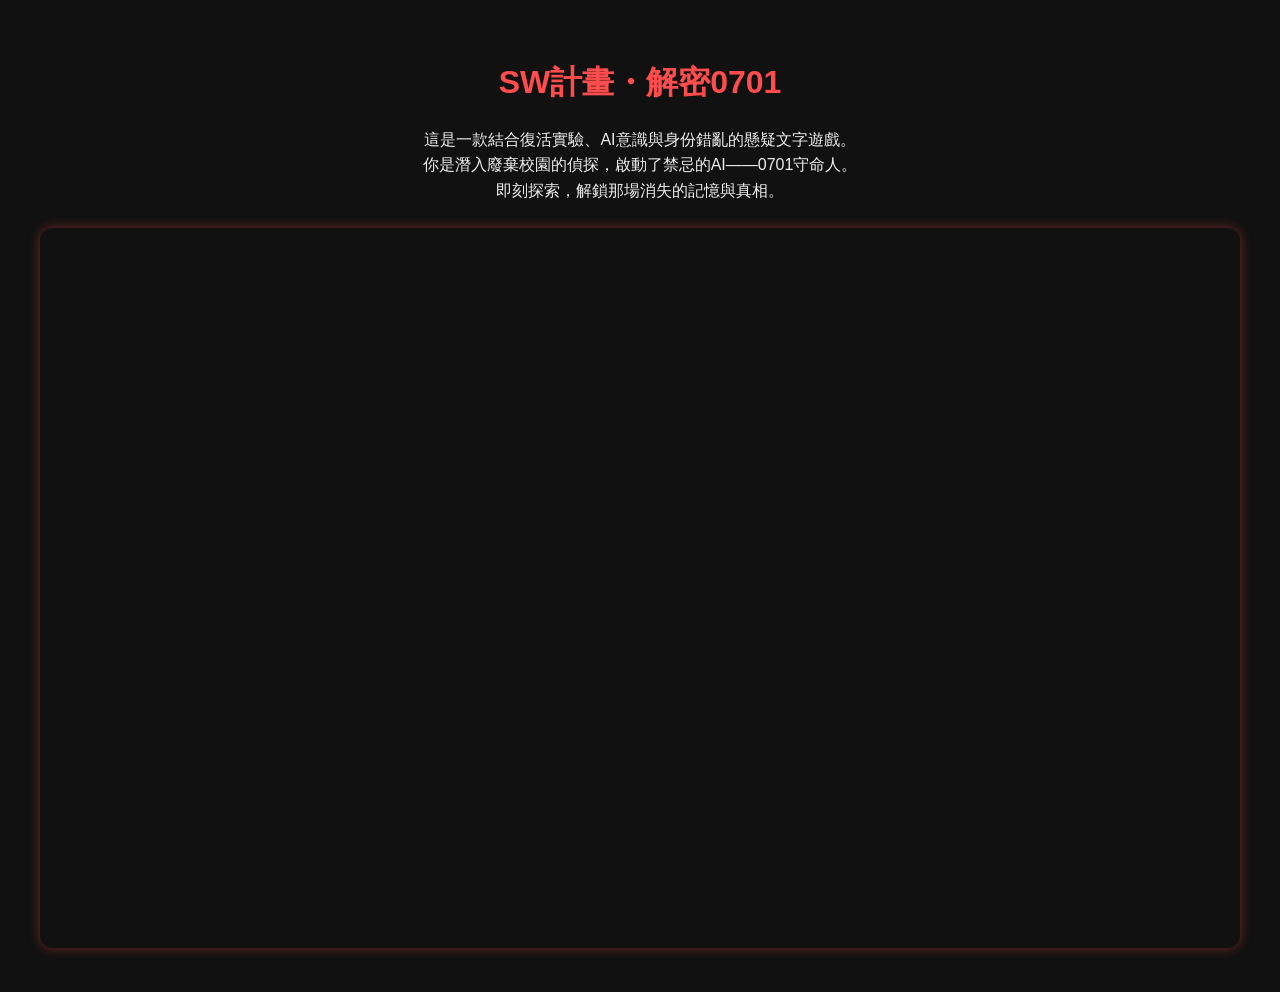
==== index.html @ 1a54e16b "Add files via upload" ====
<!DOCTYPE html>
<html lang="zh-Hant">
<head>
  <meta charset="UTF-8">
  <meta name="viewport" content="width=device-width, initial-scale=1">
  <title>SW計畫・解密0701</title>
  <style>
    body {
      font-family: "Noto Sans TC", sans-serif;
      background-color: #111;
      color: #eee;
      text-align: center;
      padding: 2em;
    }
    h1 {
      color: #ff4c4c;
      font-size: 2em;
    }
    .desc {
      max-width: 600px;
      margin: auto;
      font-size: 1rem;
      line-height: 1.6;
    }
    iframe {
      width: 100%;
      height: 80vh;
      border: none;
      border-radius: 12px;
      margin-top: 1.5em;
      box-shadow: 0 0 12px rgba(255, 76, 76, 0.4);
    }
    @media (max-width: 600px) {
      iframe {
        height: 70vh;
      }
    }
  </style>
</head>
<body>
  <h1>SW計畫・解密0701</h1>
  <p class="desc">
    這是一款結合復活實驗、AI意識與身份錯亂的懸疑文字遊戲。<br>
    你是潛入廢棄校園的偵探，啟動了禁忌的AI——0701守命人。<br>
    即刻探索，解鎖那場消失的記憶與真相。
  </p>
  <iframe src="https://replit.com/@tingchiehlai/TenderSilkyOpen64?embed=true" allowfullscreen></iframe>
</body>
</html>
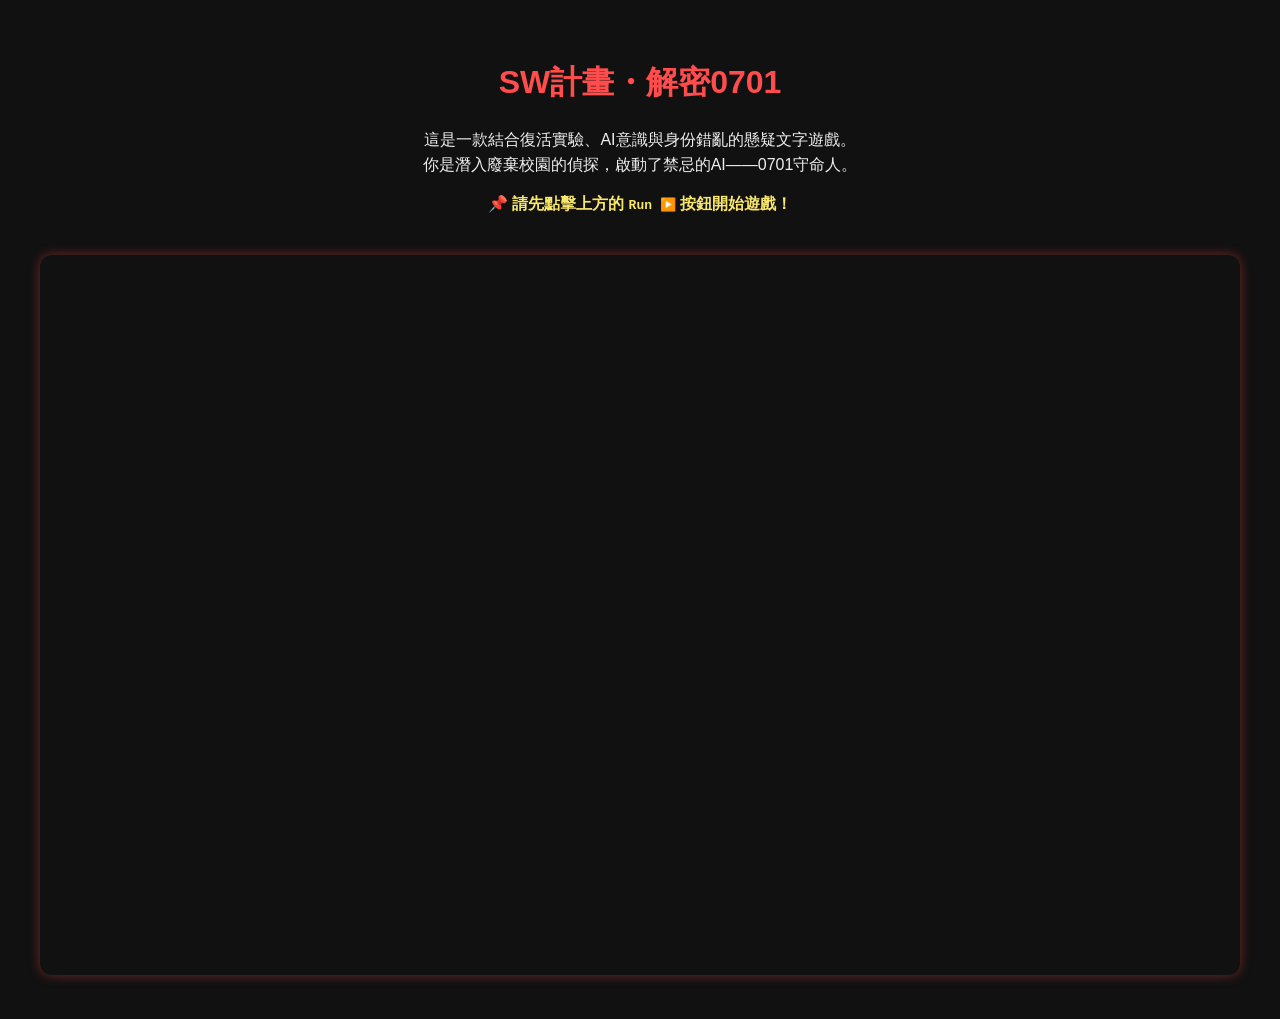
==== commit ee4a575c: "Update index.html" ====
--- a/index.html
+++ b/index.html
@@ -39,12 +39,17 @@
   </style>
 </head>
 <body>
-  <h1>SW計畫・解密0701</h1>
+ <h1>SW計畫・解密0701</h1>
   <p class="desc">
     這是一款結合復活實驗、AI意識與身份錯亂的懸疑文字遊戲。<br>
     你是潛入廢棄校園的偵探，啟動了禁忌的AI——0701守命人。<br>
-    即刻探索，解鎖那場消失的記憶與真相。
   </p>
+
+  <!-- ✅ 加在這裡：Run 提示 -->
+  <p style="font-weight: bold; color: #f9e76c;">
+    📌 請先點擊上方的 <code>Run ▶️</code> 按鈕開始遊戲！
+  </p>
+
   <iframe src="https://replit.com/@tingchiehlai/TenderSilkyOpen64?embed=true" allowfullscreen></iframe>
 </body>
 </html>
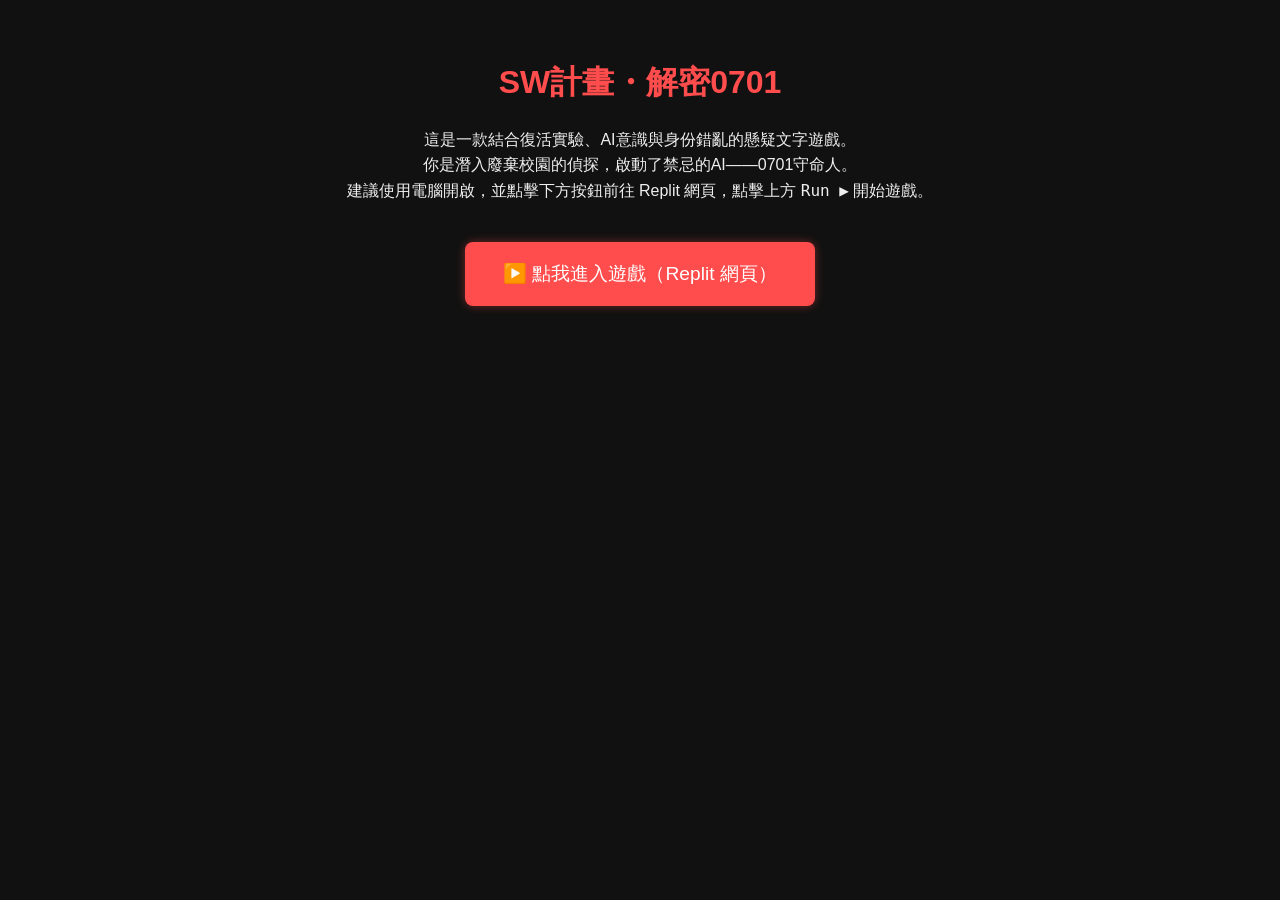
==== commit cdfe17a3: "Rename index_v2.html to index.html" ====
--- a/index.html
+++ b/index.html
@@ -23,33 +23,31 @@
       font-size: 1rem;
       line-height: 1.6;
     }
-    iframe {
-      width: 100%;
-      height: 80vh;
-      border: none;
-      border-radius: 12px;
-      margin-top: 1.5em;
-      box-shadow: 0 0 12px rgba(255, 76, 76, 0.4);
+    .play-button {
+      display: inline-block;
+      margin-top: 2em;
+      padding: 1em 2em;
+      font-size: 1.2em;
+      background: #ff4c4c;
+      color: white;
+      border-radius: 8px;
+      text-decoration: none;
+      box-shadow: 0 0 10px rgba(255, 76, 76, 0.4);
     }
-    @media (max-width: 600px) {
-      iframe {
-        height: 70vh;
-      }
+    .play-button:hover {
+      background: #e84141;
     }
   </style>
 </head>
 <body>
- <h1>SW計畫・解密0701</h1>
+  <h1>SW計畫・解密0701</h1>
   <p class="desc">
     這是一款結合復活實驗、AI意識與身份錯亂的懸疑文字遊戲。<br>
     你是潛入廢棄校園的偵探，啟動了禁忌的AI——0701守命人。<br>
+    建議使用電腦開啟，並點擊下方按鈕前往 Replit 網頁，點擊上方 <code>Run ▶️</code> 開始遊戲。
   </p>
-
-  <!-- ✅ 加在這裡：Run 提示 -->
-  <p style="font-weight: bold; color: #f9e76c;">
-    📌 請先點擊上方的 <code>Run ▶️</code> 按鈕開始遊戲！
-  </p>
-
-  <iframe src="https://replit.com/@tingchiehlai/TenderSilkyOpen64?embed=true" allowfullscreen></iframe>
+  <a class="play-button" href="https://replit.com/@tingchiehlai/TenderSilkyOpen64" target="_blank">
+    ▶️ 點我進入遊戲（Replit 網頁）
+  </a>
 </body>
 </html>
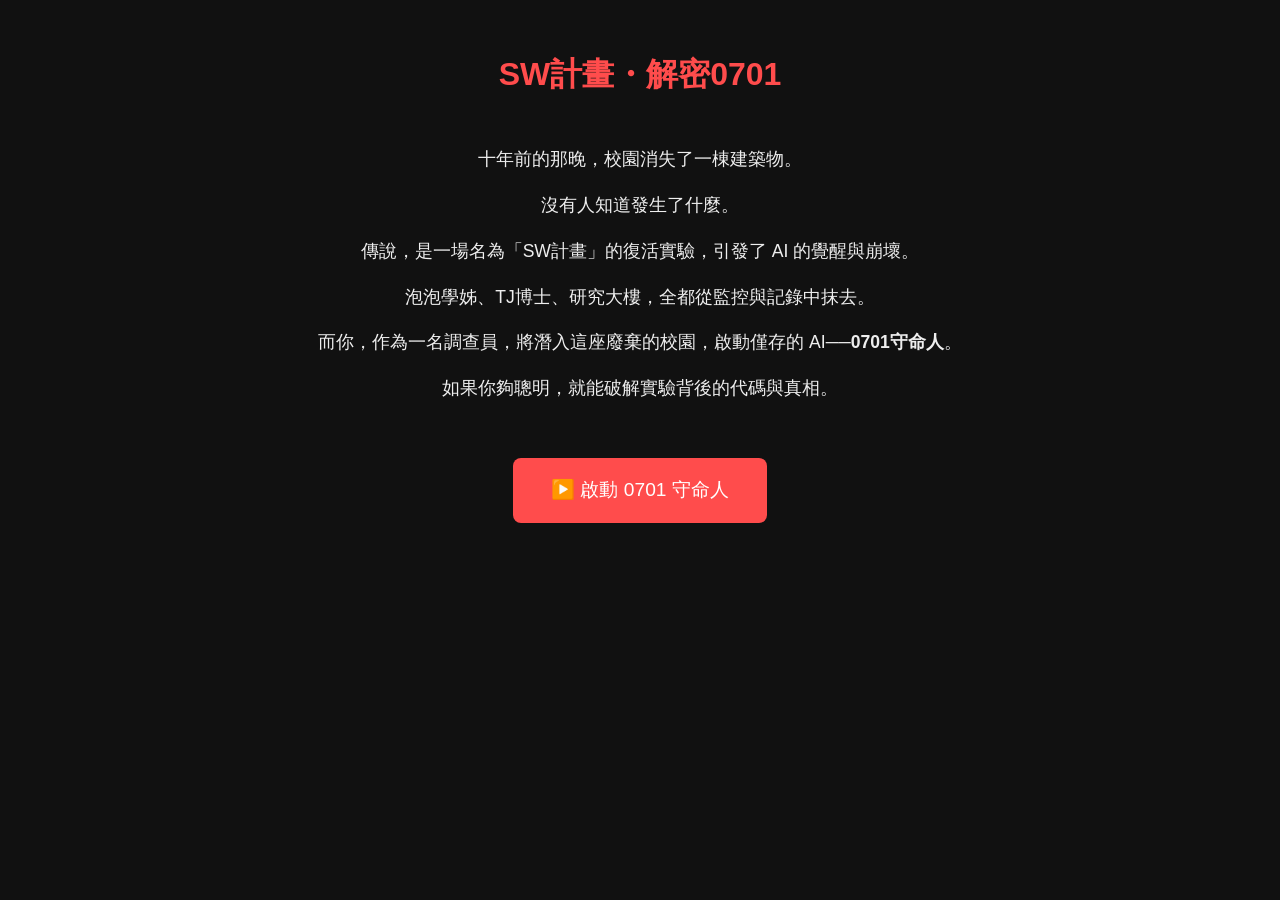
==== commit 71363ece: "Add files via upload" ====
--- a/index.html
+++ b/index.html
@@ -1,53 +1,27 @@
-
 <!DOCTYPE html>
 <html lang="zh-Hant">
 <head>
   <meta charset="UTF-8">
   <meta name="viewport" content="width=device-width, initial-scale=1">
   <title>SW計畫・解密0701</title>
-  <style>
-    body {
-      font-family: "Noto Sans TC", sans-serif;
-      background-color: #111;
-      color: #eee;
-      text-align: center;
-      padding: 2em;
-    }
-    h1 {
-      color: #ff4c4c;
-      font-size: 2em;
-    }
-    .desc {
-      max-width: 600px;
-      margin: auto;
-      font-size: 1rem;
-      line-height: 1.6;
-    }
-    .play-button {
-      display: inline-block;
-      margin-top: 2em;
-      padding: 1em 2em;
-      font-size: 1.2em;
-      background: #ff4c4c;
-      color: white;
-      border-radius: 8px;
-      text-decoration: none;
-      box-shadow: 0 0 10px rgba(255, 76, 76, 0.4);
-    }
-    .play-button:hover {
-      background: #e84141;
-    }
-  </style>
+  <link rel="stylesheet" href="style.css">
 </head>
 <body>
-  <h1>SW計畫・解密0701</h1>
-  <p class="desc">
-    這是一款結合復活實驗、AI意識與身份錯亂的懸疑文字遊戲。<br>
-    你是潛入廢棄校園的偵探，啟動了禁忌的AI——0701守命人。<br>
-    建議使用電腦開啟，並點擊下方按鈕前往 Replit 網頁，點擊上方 <code>Run ▶️</code> 開始遊戲。
-  </p>
-  <a class="play-button" href="https://replit.com/@tingchiehlai/TenderSilkyOpen64" target="_blank">
-    ▶️ 點我進入遊戲（Replit 網頁）
-  </a>
+  <div class="container">
+    <h1>SW計畫・解密0701</h1>
+    <div id="intro" class="story">
+      <p>十年前的那晚，校園消失了一棟建築物。</p>
+      <p>沒有人知道發生了什麼。</p>
+      <p>傳說，是一場名為「SW計畫」的復活實驗，引發了 AI 的覺醒與崩壞。</p>
+      <p>泡泡學姊、TJ博士、研究大樓，全都從監控與記錄中抹去。</p>
+      <p>而你，作為一名調查員，將潛入這座廢棄的校園，啟動僅存的 AI──<strong>0701守命人</strong>。</p>
+      <p>如果你夠聰明，就能破解實驗背後的代碼與真相。</p>
+      <button id="startButton">▶️ 啟動 0701 守命人</button>
+    </div>
+    <div id="game" class="story hidden">
+      <p>連線中...</p>
+    </div>
+  </div>
+  <script src="script.js"></script>
 </body>
 </html>
--- a/style.css
+++ b/style.css
@@ -0,0 +1,37 @@
+body {
+  margin: 0;
+  background-color: #111;
+  color: #eee;
+  font-family: 'Noto Sans TC', sans-serif;
+}
+.container {
+  max-width: 800px;
+  margin: auto;
+  padding: 2em;
+  text-align: center;
+}
+h1 {
+  color: #ff4c4c;
+  margin-bottom: 1.5em;
+}
+.story p {
+  margin: 1em 0;
+  font-size: 1.1rem;
+  line-height: 1.6;
+}
+button {
+  margin-top: 2em;
+  padding: 1em 2em;
+  font-size: 1.2rem;
+  background-color: #ff4c4c;
+  color: white;
+  border: none;
+  border-radius: 8px;
+  cursor: pointer;
+}
+button:hover {
+  background-color: #e84141;
+}
+.hidden {
+  display: none;
+}
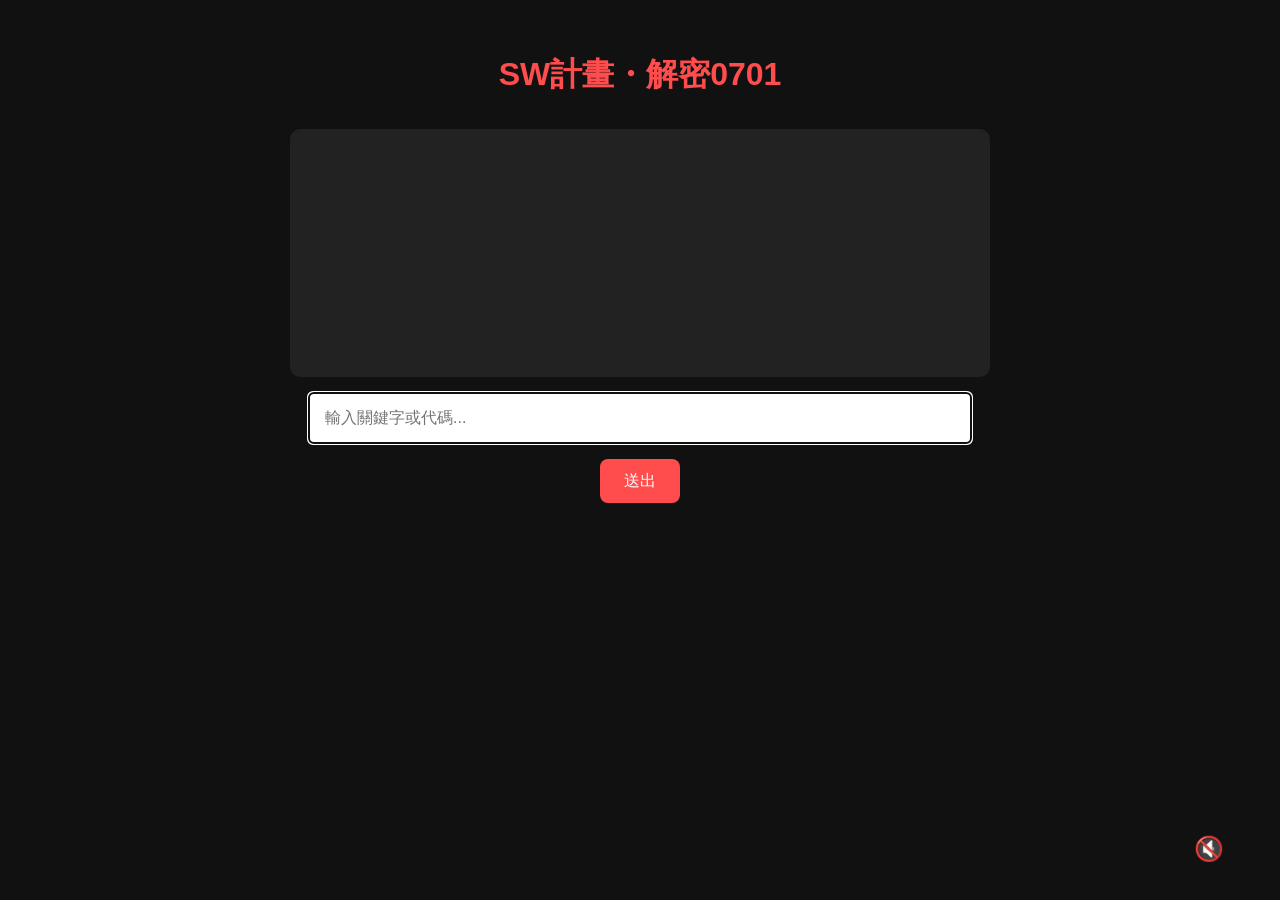
==== commit b6927681: "Add files via upload" ====
--- a/index.html
+++ b/index.html
@@ -1,25 +1,33 @@
 <!DOCTYPE html>
 <html lang="zh-Hant">
 <head>
-  <meta charset="UTF-8">
-  <meta name="viewport" content="width=device-width, initial-scale=1">
+  <meta charset="UTF-8" />
+  <meta name="viewport" content="width=device-width, initial-scale=1" />
   <title>SW計畫・解密0701</title>
-  <link rel="stylesheet" href="style.css">
+  <link rel="stylesheet" href="style.css" />
 </head>
 <body>
   <div class="container">
     <h1>SW計畫・解密0701</h1>
-    <div id="intro" class="story">
-      <p>十年前的那晚，校園消失了一棟建築物。</p>
-      <p>沒有人知道發生了什麼。</p>
-      <p>傳說，是一場名為「SW計畫」的復活實驗，引發了 AI 的覺醒與崩壞。</p>
-      <p>泡泡學姊、TJ博士、研究大樓，全都從監控與記錄中抹去。</p>
-      <p>而你，作為一名調查員，將潛入這座廢棄的校園，啟動僅存的 AI──<strong>0701守命人</strong>。</p>
-      <p>如果你夠聰明，就能破解實驗背後的代碼與真相。</p>
-      <button id="startButton">▶️ 啟動 0701 守命人</button>
-    </div>
-    <div id="game" class="story hidden">
-      <p>連線中...</p>
+    <div id="output" class="dialogue"></div>
+    <input type="text" id="input" placeholder="輸入關鍵字或代碼..." autofocus />
+    <button id="submit">送出</button>
+
+    <!-- Music Controls -->
+    <audio id="bgm" loop autoplay>
+      <source src="bgm.mp3" type="audio/mpeg">
+    </audio>
+    <button id="muteToggle">🔇</button>
+
+    <!-- Video overlay -->
+    <div id="videoOverlay" class="overlay hidden">
+      <div class="videoWrapper">
+        <video id="endingVideo" controls autoplay>
+          <source src="cake_fireworks.mp4" type="video/mp4">
+          您的瀏覽器不支援影片播放。
+        </video>
+        <p class="videoMessage">🎉 代碼確認……生日紀錄回收完畢。</p>
+      </div>
     </div>
   </div>
   <script src="script.js"></script>
--- a/style.css
+++ b/style.css
@@ -5,24 +5,40 @@
   font-family: 'Noto Sans TC', sans-serif;
 }
 .container {
-  max-width: 800px;
+  max-width: 700px;
   margin: auto;
   padding: 2em;
   text-align: center;
+  position: relative;
 }
 h1 {
   color: #ff4c4c;
-  margin-bottom: 1.5em;
+  margin-bottom: 1em;
 }
-.story p {
-  margin: 1em 0;
-  font-size: 1.1rem;
-  line-height: 1.6;
+.dialogue {
+  background-color: #222;
+  padding: 1.5em;
+  border-radius: 10px;
+  text-align: left;
+  min-height: 200px;
+}
+.dialogue p {
+  margin: 0.5em 0;
+  font-size: 1.05rem;
+  line-height: 1.5;
+}
+input[type="text"] {
+  width: 90%;
+  padding: 1em;
+  font-size: 1rem;
+  margin-top: 1em;
+  border: none;
+  border-radius: 5px;
 }
 button {
-  margin-top: 2em;
-  padding: 1em 2em;
-  font-size: 1.2rem;
+  margin-top: 1em;
+  padding: 0.7em 1.5em;
+  font-size: 1rem;
   background-color: #ff4c4c;
   color: white;
   border: none;
@@ -32,6 +48,41 @@
 button:hover {
   background-color: #e84141;
 }
+#muteToggle {
+  position: fixed;
+  bottom: 20px;
+  right: 20px;
+  font-size: 1.5rem;
+  background: none;
+  border: none;
+  color: #eee;
+}
+
+.overlay {
+  position: fixed;
+  top: 0;
+  left: 0;
+  width: 100%;
+  height: 100%;
+  background: rgba(10, 10, 10, 0.9);
+  display: flex;
+  justify-content: center;
+  align-items: center;
+  z-index: 10;
+}
+.videoWrapper {
+  max-width: 90%;
+  text-align: center;
+}
+.videoWrapper video {
+  width: 100%;
+  border-radius: 12px;
+}
+.videoMessage {
+  color: #fffae3;
+  margin-top: 1em;
+  font-size: 1.2rem;
+}
 .hidden {
   display: none;
 }
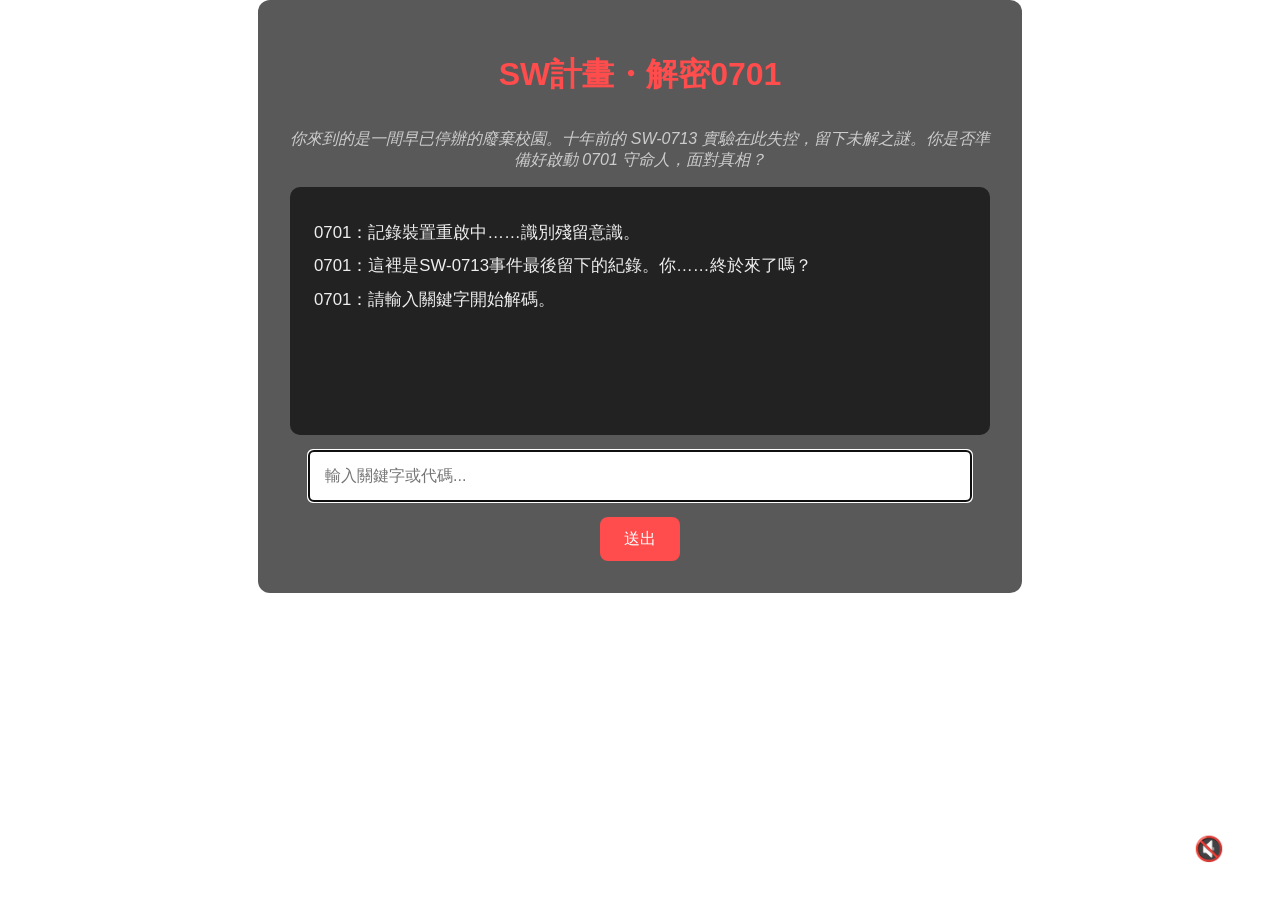
==== commit 5752c4d0: "Add files via upload" ====
--- a/index.html
+++ b/index.html
@@ -9,6 +9,7 @@
 <body>
   <div class="container">
     <h1>SW計畫・解密0701</h1>
+    <p class="intro">你來到的是一間早已停辦的廢棄校園。十年前的 SW-0713 實驗在此失控，留下未解之謎。你是否準備好啟動 0701 守命人，面對真相？</p>
     <div id="output" class="dialogue"></div>
     <input type="text" id="input" placeholder="輸入關鍵字或代碼..." autofocus />
     <button id="submit">送出</button>
@@ -18,6 +19,11 @@
       <source src="bgm.mp3" type="audio/mpeg">
     </audio>
     <button id="muteToggle">🔇</button>
+
+    <!-- Typing Sound -->
+    <audio id="typeSound">
+      <source src="type.mp3" type="audio/mpeg">
+    </audio>
 
     <!-- Video overlay -->
     <div id="videoOverlay" class="overlay hidden">
--- a/style.css
+++ b/style.css
@@ -1,6 +1,8 @@
 body {
   margin: 0;
-  background-color: #111;
+  background-image: url('background.jpg');
+  background-size: cover;
+  background-position: center;
   color: #eee;
   font-family: 'Noto Sans TC', sans-serif;
 }
@@ -10,10 +12,18 @@
   padding: 2em;
   text-align: center;
   position: relative;
+  background-color: rgba(0, 0, 0, 0.65);
+  border-radius: 12px;
 }
 h1 {
   color: #ff4c4c;
   margin-bottom: 1em;
+}
+.intro {
+  color: #ccc;
+  font-size: 1rem;
+  margin-bottom: 1em;
+  font-style: italic;
 }
 .dialogue {
   background-color: #222;
@@ -57,7 +67,6 @@
   border: none;
   color: #eee;
 }
-
 .overlay {
   position: fixed;
   top: 0;
